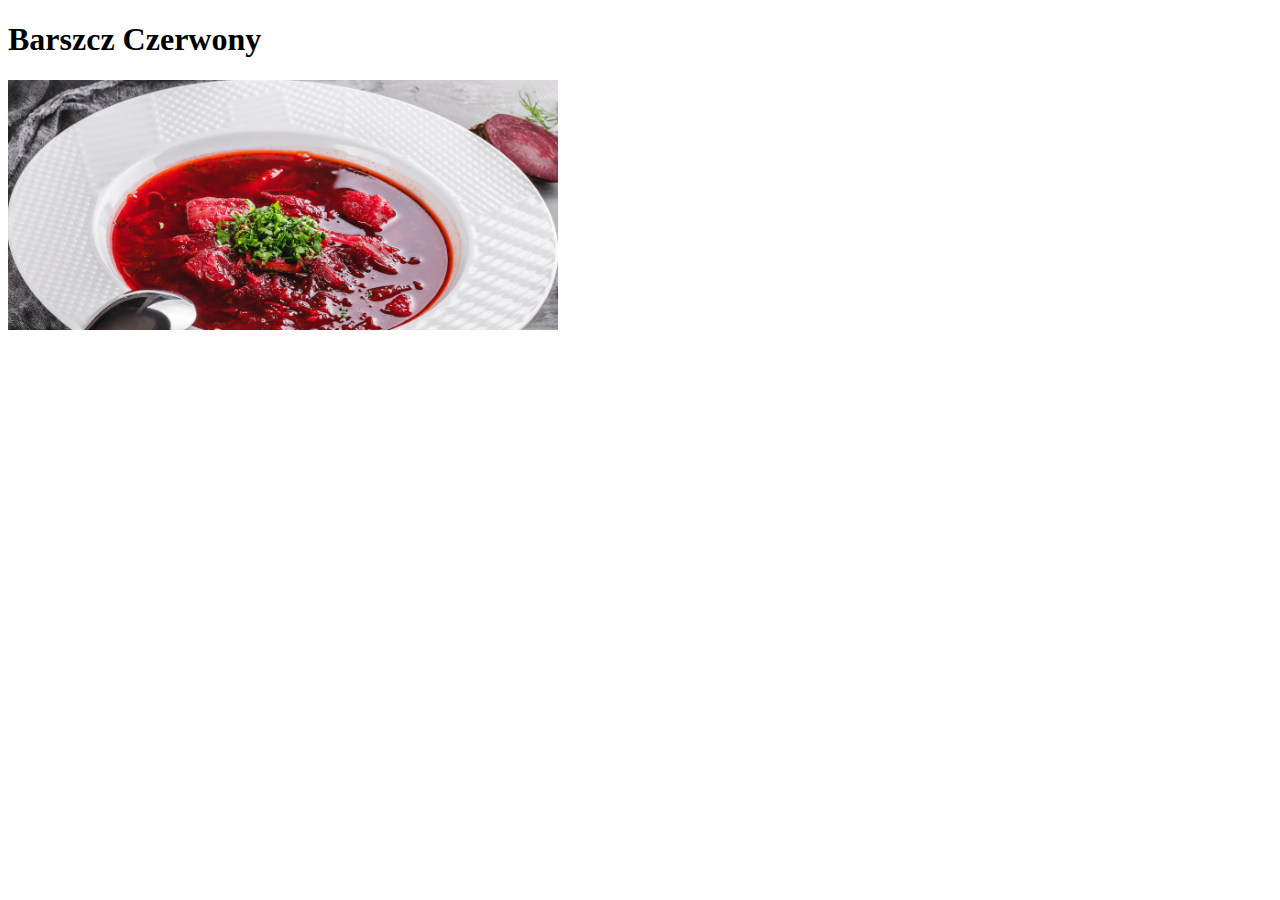
==== recipes/barszcz.html @ a36f5a90 "Add barszcz.html and barszcz.jpg Added new recipe page as well as the corresponding image into the ." ====
<!DOCTYPE html>
<html lang="en">
<head>
    <meta charset="UTF-8">
    <meta name="viewport" content="width=device-width, initial-scale=1.0">
    <title>Barszcz Czerwony</title>
</head>
<body>
    <h1>Barszcz Czerwony</h1>
    <img src="../images/barszcz.jpg" height="250" width="550" alt="A bowl of Borscht">
</body>
</html>
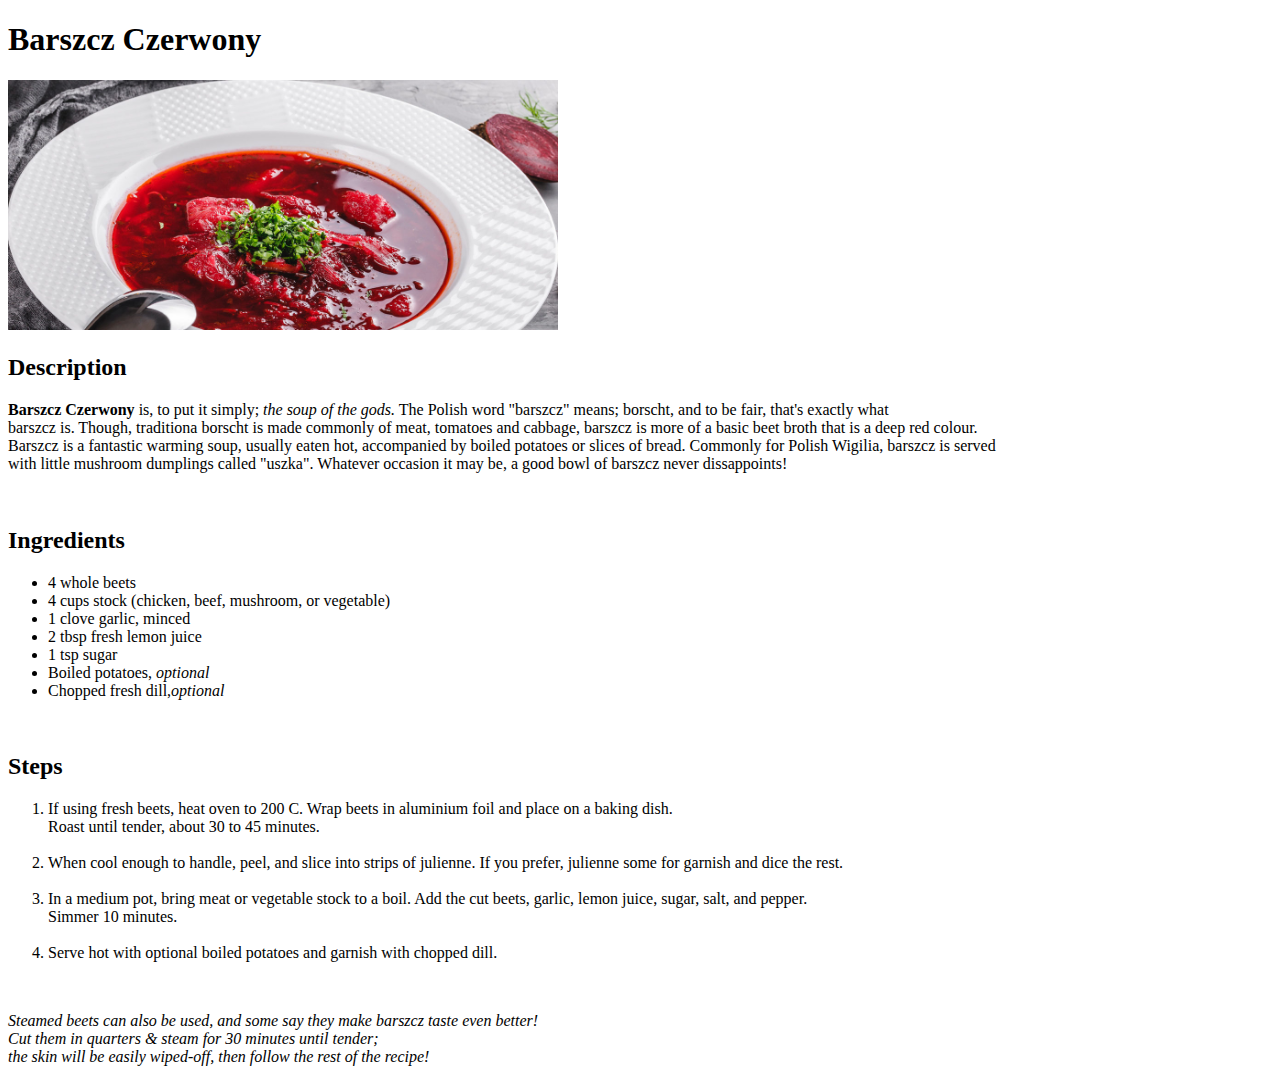
==== commit ecfe364b: "Edit barszcz.html Finished writing the barszcz page." ====
--- a/recipes/barszcz.html
+++ b/recipes/barszcz.html
@@ -8,5 +8,39 @@
 <body>
     <h1>Barszcz Czerwony</h1>
     <img src="../images/barszcz.jpg" height="250" width="550" alt="A bowl of Borscht">
+    <br>
+    <h2>Description</h2>
+    <p><strong>Barszcz Czerwony</strong> is, to put it simply; <em>the soup of the gods.</em> The Polish word "barszcz" means; borscht, and to be fair, that's exactly what <br>
+        barszcz is. Though, traditiona borscht is made commonly of meat, tomatoes and cabbage, barszcz is more of a basic beet broth that is a deep red colour. <br>
+        Barszcz is a fantastic warming soup, usually eaten hot, accompanied by boiled potatoes or slices of bread. Commonly for Polish Wigilia, barszcz is served <br>
+        with little mushroom dumplings called "uszka". Whatever occasion it may be, a good bowl of barszcz never dissappoints!</p>
+    <br>
+    <h2>Ingredients</h2>
+    <ul>
+        <li>4 whole beets</li>
+        <li>4 cups stock (chicken, beef, mushroom, or vegetable)</li>
+        <li>1 clove garlic, minced</li>
+        <li>2 tbsp fresh lemon juice</li>
+        <li>1 tsp sugar</li>
+        <li>Boiled potatoes, <em>optional</em></li>
+        <li>Chopped fresh dill,<em>optional</em></li>
+    </ul>
+    <br>
+    <h2>Steps</h2>
+    <ol>
+        <li>If using fresh beets, heat oven to 200 C. Wrap beets in aluminium foil and place on a baking dish. <br>
+        Roast until tender, about 30 to 45 minutes.</li>
+        <br>
+        <li>When cool enough to handle, peel, and slice into strips of julienne. If you prefer, julienne some for garnish and dice the rest.</li>
+        <br>
+        <li>In a medium pot, bring meat or vegetable stock to a boil. Add the cut beets, garlic, lemon juice, sugar, salt, and pepper.<br>
+        Simmer 10 minutes.</li>
+        <br>
+        <li>Serve hot with optional boiled potatoes and garnish with chopped dill.</li>
+    </ol>
+    <br>
+    <p><em>Steamed beets can also be used, and some say they make barszcz taste even better!<br>
+        Cut them in quarters & steam for 30 minutes until tender;<br>
+        the skin will be easily wiped-off, then follow the rest of the recipe!</em></p>
 </body>
 </html>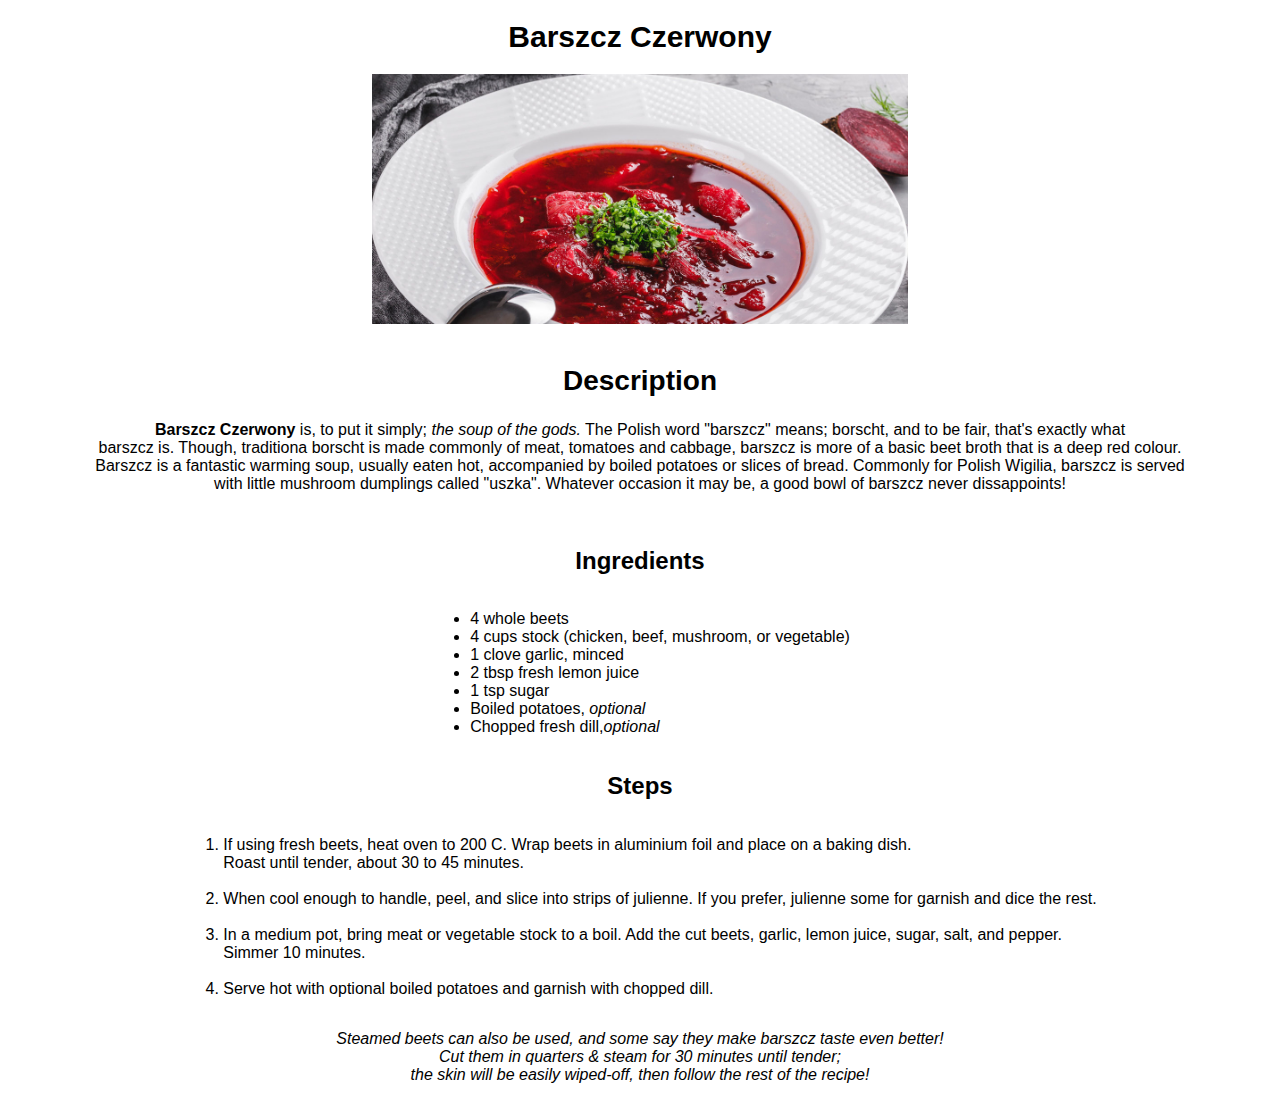
==== commit 3f4a3ed7: "Add CSS Styling Added CSS styling to all pages on the site; as instructed in the TOP lessons on CSS." ====
--- a/recipes/barszcz.html
+++ b/recipes/barszcz.html
@@ -4,43 +4,46 @@
     <meta charset="UTF-8">
     <meta name="viewport" content="width=device-width, initial-scale=1.0">
     <title>Barszcz Czerwony</title>
+    <link rel="stylesheet" href="../styles.css">
 </head>
 <body>
-    <h1>Barszcz Czerwony</h1>
-    <img src="../images/barszcz.jpg" height="250" width="550" alt="A bowl of Borscht">
-    <br>
-    <h2>Description</h2>
-    <p><strong>Barszcz Czerwony</strong> is, to put it simply; <em>the soup of the gods.</em> The Polish word "barszcz" means; borscht, and to be fair, that's exactly what <br>
-        barszcz is. Though, traditiona borscht is made commonly of meat, tomatoes and cabbage, barszcz is more of a basic beet broth that is a deep red colour. <br>
-        Barszcz is a fantastic warming soup, usually eaten hot, accompanied by boiled potatoes or slices of bread. Commonly for Polish Wigilia, barszcz is served <br>
-        with little mushroom dumplings called "uszka". Whatever occasion it may be, a good bowl of barszcz never dissappoints!</p>
-    <br>
-    <h2>Ingredients</h2>
-    <ul>
-        <li>4 whole beets</li>
-        <li>4 cups stock (chicken, beef, mushroom, or vegetable)</li>
-        <li>1 clove garlic, minced</li>
-        <li>2 tbsp fresh lemon juice</li>
-        <li>1 tsp sugar</li>
-        <li>Boiled potatoes, <em>optional</em></li>
-        <li>Chopped fresh dill,<em>optional</em></li>
-    </ul>
-    <br>
-    <h2>Steps</h2>
-    <ol>
-        <li>If using fresh beets, heat oven to 200 C. Wrap beets in aluminium foil and place on a baking dish. <br>
-        Roast until tender, about 30 to 45 minutes.</li>
+    <div class="general-text-three">
+        <h1 class="recipe-header-main">Barszcz Czerwony</h1>
+        <img class="recipe-image" src="../images/barszcz.jpg" height="250" width="550" alt="A bowl of Borscht">
         <br>
-        <li>When cool enough to handle, peel, and slice into strips of julienne. If you prefer, julienne some for garnish and dice the rest.</li>
+        <h2 class="desc-header">Description</h2>
+        <p><strong>Barszcz Czerwony</strong> is, to put it simply; <em>the soup of the gods.</em> The Polish word "barszcz" means; borscht, and to be fair, that's exactly what <br>
+            barszcz is. Though, traditiona borscht is made commonly of meat, tomatoes and cabbage, barszcz is more of a basic beet broth that is a deep red colour. <br>
+            Barszcz is a fantastic warming soup, usually eaten hot, accompanied by boiled potatoes or slices of bread. Commonly for Polish Wigilia, barszcz is served <br>
+            with little mushroom dumplings called "uszka". Whatever occasion it may be, a good bowl of barszcz never dissappoints!</p>
         <br>
-        <li>In a medium pot, bring meat or vegetable stock to a boil. Add the cut beets, garlic, lemon juice, sugar, salt, and pepper.<br>
-        Simmer 10 minutes.</li>
+        <h2>Ingredients</h2>
+        <ul class="ing-list">
+            <li>4 whole beets</li>
+            <li>4 cups stock (chicken, beef, mushroom, or vegetable)</li>
+            <li>1 clove garlic, minced</li>
+            <li>2 tbsp fresh lemon juice</li>
+            <li>1 tsp sugar</li>
+            <li>Boiled potatoes, <em>optional</em></li>
+            <li>Chopped fresh dill,<em>optional</em></li>
+        </ul>
         <br>
-        <li>Serve hot with optional boiled potatoes and garnish with chopped dill.</li>
-    </ol>
-    <br>
-    <p><em>Steamed beets can also be used, and some say they make barszcz taste even better!<br>
-        Cut them in quarters & steam for 30 minutes until tender;<br>
-        the skin will be easily wiped-off, then follow the rest of the recipe!</em></p>
+        <h2>Steps</h2>
+        <ol class="steps-list">
+            <li>If using fresh beets, heat oven to 200 C. Wrap beets in aluminium foil and place on a baking dish. <br>
+            Roast until tender, about 30 to 45 minutes.</li>
+            <br>
+            <li>When cool enough to handle, peel, and slice into strips of julienne. If you prefer, julienne some for garnish and dice the rest.</li>
+            <br>
+            <li>In a medium pot, bring meat or vegetable stock to a boil. Add the cut beets, garlic, lemon juice, sugar, salt, and pepper.<br>
+            Simmer 10 minutes.</li>
+            <br>
+            <li>Serve hot with optional boiled potatoes and garnish with chopped dill.</li>
+        </ol>
+        <br>
+        <p><em>Steamed beets can also be used, and some say they make barszcz taste even better!<br>
+            Cut them in quarters & steam for 30 minutes until tender;<br>
+            the skin will be easily wiped-off, then follow the rest of the recipe!</em></p>
+    </div>
 </body>
 </html>--- a/styles.css
+++ b/styles.css
@@ -0,0 +1,69 @@
+* {
+    font-family: Verdana, Geneva, Tahoma, sans-serif;
+}
+
+#flag {
+    display: block;
+    margin-left: auto;
+    margin-right: auto;
+    width: auto;
+    border: 5px solid #000000
+}
+#main-heading {
+    text-align: center;
+    font-size: 45px;
+    color:rgb(247, 74, 74);
+    font-weight: bolder;
+    outline: auto;
+}
+
+.recipe-link {
+    text-align: center;
+    font-size: 30px;
+    background-color: rgba(255, 0, 0, 0.493)
+}
+
+/* end of index styling hehe */
+.general-text-one {
+    text-align:center;
+}
+
+.general-text-two {
+    text-align:center;
+}
+
+.general-text-three {
+    text-align:center;
+}
+
+.ing-list {
+    display:inline-block;
+    text-align:left;
+}
+
+.ing-list-heading {
+    text-align:center;
+}
+
+.steps-list {
+    display:inline-block;
+    text-align:left;
+}
+
+div .recipe-header-main {
+    text-align:center;
+    font-size: 30px;
+}
+
+.recipe-image {
+    display: block;
+    margin-left: auto;
+    margin-right: auto;
+    width:auto;
+}
+
+div .desc-header {
+    text-align: center;
+    font-size: 28px;
+
+}